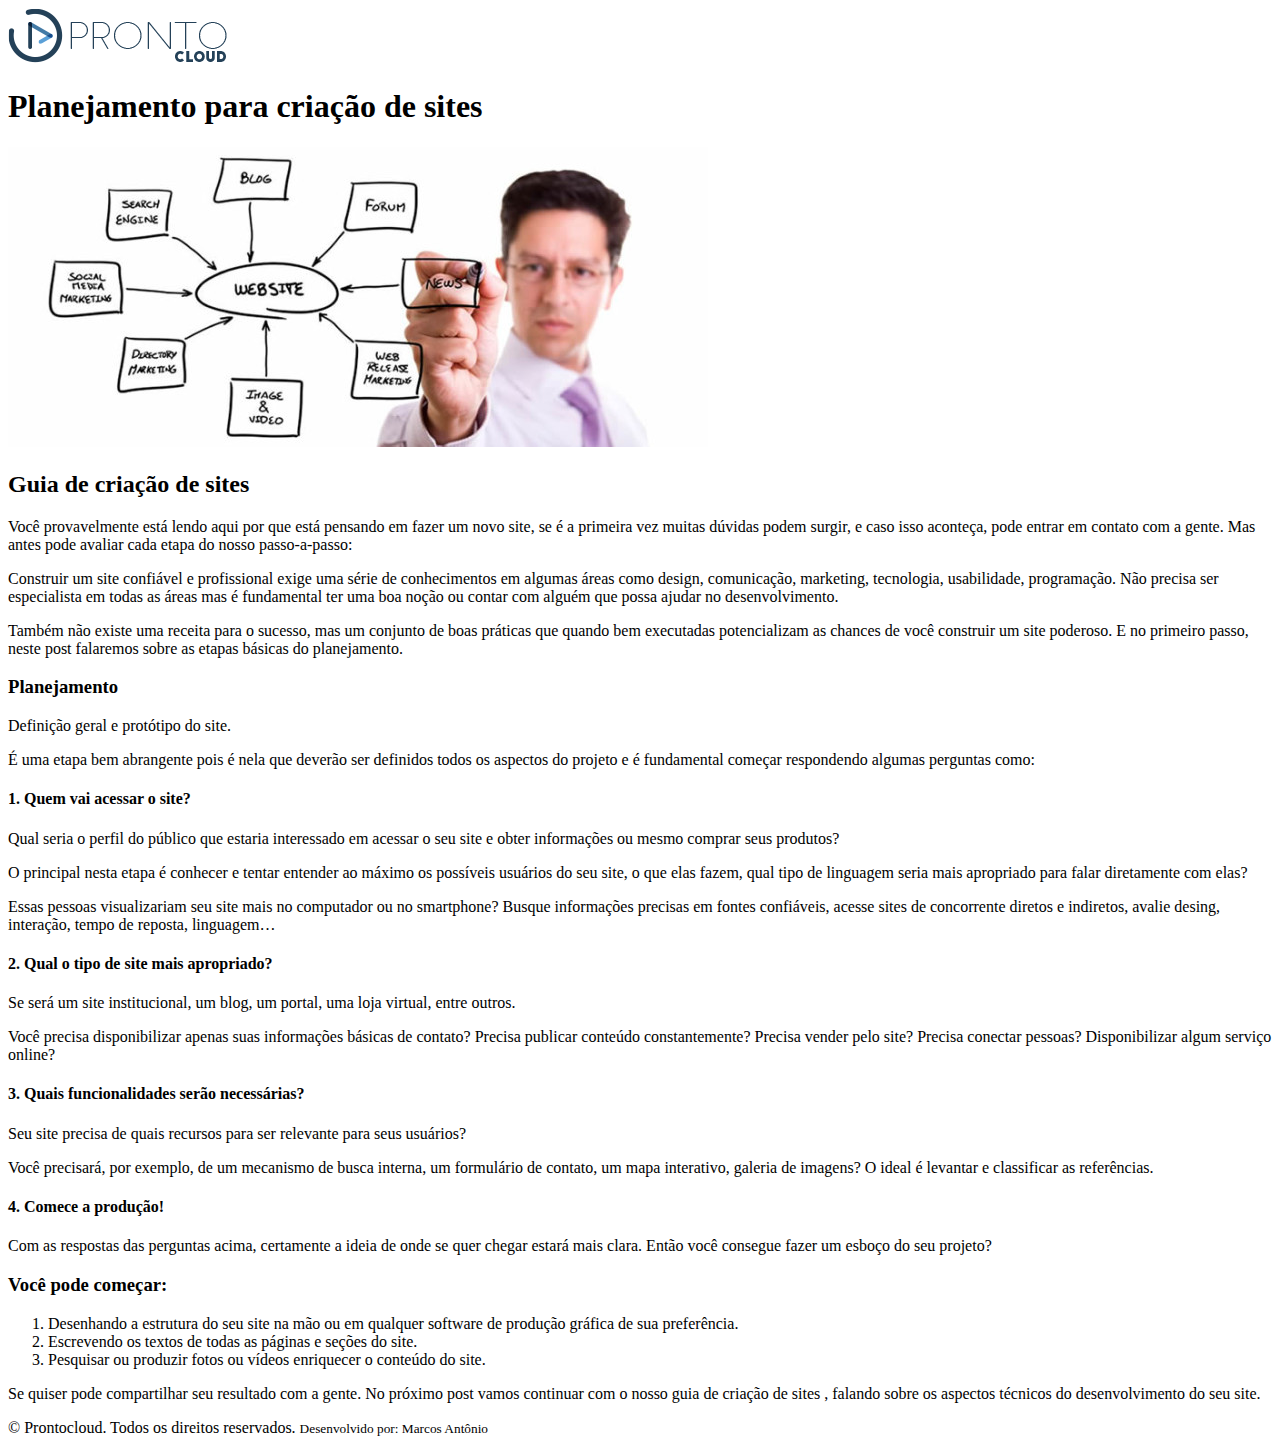
==== prontocloud/index.html @ 01bd0d8a "adicionando a pasta prontocloud" ====
<!DOCTYPE html>
<html lang="pt-BR">
<head>
    <meta charset="UTF-8">
    <meta http-equiv="X-UA-Compatible" content="IE=edge">
    <meta name="viewport" content="width=device-width, initial-scale=1.0">
    <title>Protocloud</title>
</head>
<body>
    <header>
        <img src="./images/prontocloud.png" alt="prontocloud">
    </header>
    <section>
        <nav>

        </nav>
        <article>
            <div class="container">
                <h1>Planejamento para criação de sites</h1>

                <img src="./images/web-design-planning-700x300.jpg" alt="Planejamento para criação de sites">

                <h2>Guia de criação de sites</h2>

                <p>Você provavelmente está lendo aqui por que está pensando em fazer um novo site, se é a primeira vez muitas dúvidas podem surgir, e caso isso aconteça, pode entrar em contato com a gente. Mas antes pode avaliar cada etapa do nosso passo-a-passo:</p>

                <p>Construir um site confiável e profissional exige uma série de conhecimentos em algumas áreas como design, comunicação, marketing, tecnologia, usabilidade, programação. Não precisa ser especialista em todas as áreas mas é fundamental ter uma boa noção ou contar com alguém que possa ajudar no desenvolvimento.</p>

                <p>Também não existe uma receita para o sucesso, mas um conjunto de boas práticas que quando bem executadas potencializam as chances de você construir um site poderoso. E no primeiro passo, neste post falaremos sobre as etapas básicas do planejamento.</p>

                <h3>Planejamento</h3>

                <p>Definição geral e protótipo do site.</p>
                <p>É uma etapa bem abrangente pois é nela que deverão ser definidos todos os aspectos do projeto e é fundamental começar respondendo algumas perguntas como:</p>

                <h4>1. Quem vai acessar o site? </h4>

                <p>Qual seria o perfil do público que estaria interessado em acessar o seu site e obter informações ou mesmo comprar seus produtos?</p>

                <p>O principal nesta etapa é conhecer e tentar entender ao máximo os possíveis usuários do seu site, o que elas fazem, qual tipo de linguagem seria mais apropriado para falar diretamente com elas?</p>

                <p>Essas pessoas visualizariam seu site mais no computador ou no smartphone? Busque informações precisas em fontes confiáveis, acesse sites de concorrente diretos e indiretos, avalie desing, interação, tempo de reposta, linguagem…</p>

                <h4>2. Qual o tipo de site mais apropriado?</h4>
                <p>Se será um site institucional, um blog, um portal, uma loja virtual, entre outros.</p>

                <p>Você precisa disponibilizar apenas suas informações básicas de contato? Precisa publicar conteúdo constantemente? Precisa vender pelo site? Precisa conectar pessoas? Disponibilizar algum serviço online?</p>

                <h4>3. Quais funcionalidades serão necessárias?</h4>
                <p>Seu site precisa de quais recursos para ser relevante para seus usuários?</p>

                <p>Você precisará, por exemplo, de um mecanismo de busca interna, um formulário de contato, um mapa interativo, galeria de imagens? O ideal é levantar e classificar as referências.</p>

                <h4>4. Comece a produção!</h4>
                <p>Com as respostas das perguntas acima, certamente a ideia de onde se quer chegar estará mais clara. Então você consegue fazer um esboço do seu projeto?</p>

                <h3>Você pode começar:</h3>

                <ol>
                    <li>Desenhando a estrutura do seu site na mão ou em qualquer software de produção gráfica de sua preferência.</li>
                    <li>Escrevendo os textos de todas as páginas e seções do site.</li>
                    <li>Pesquisar ou produzir fotos ou vídeos enriquecer o conteúdo do site.</li>
                </ol>

                <p>Se quiser pode compartilhar seu resultado com a gente. No próximo post vamos continuar com o nosso guia de criação de sites , falando sobre os aspectos técnicos do desenvolvimento do seu site.</p>
            </div>
        </article>
    </section>
    <footer>
       <p>&copy; Prontocloud. Todos os direitos reservados.
        <small>Desenvolvido por: Marcos Antônio</small>
       </p> 
    </footer>
</body>
</html>
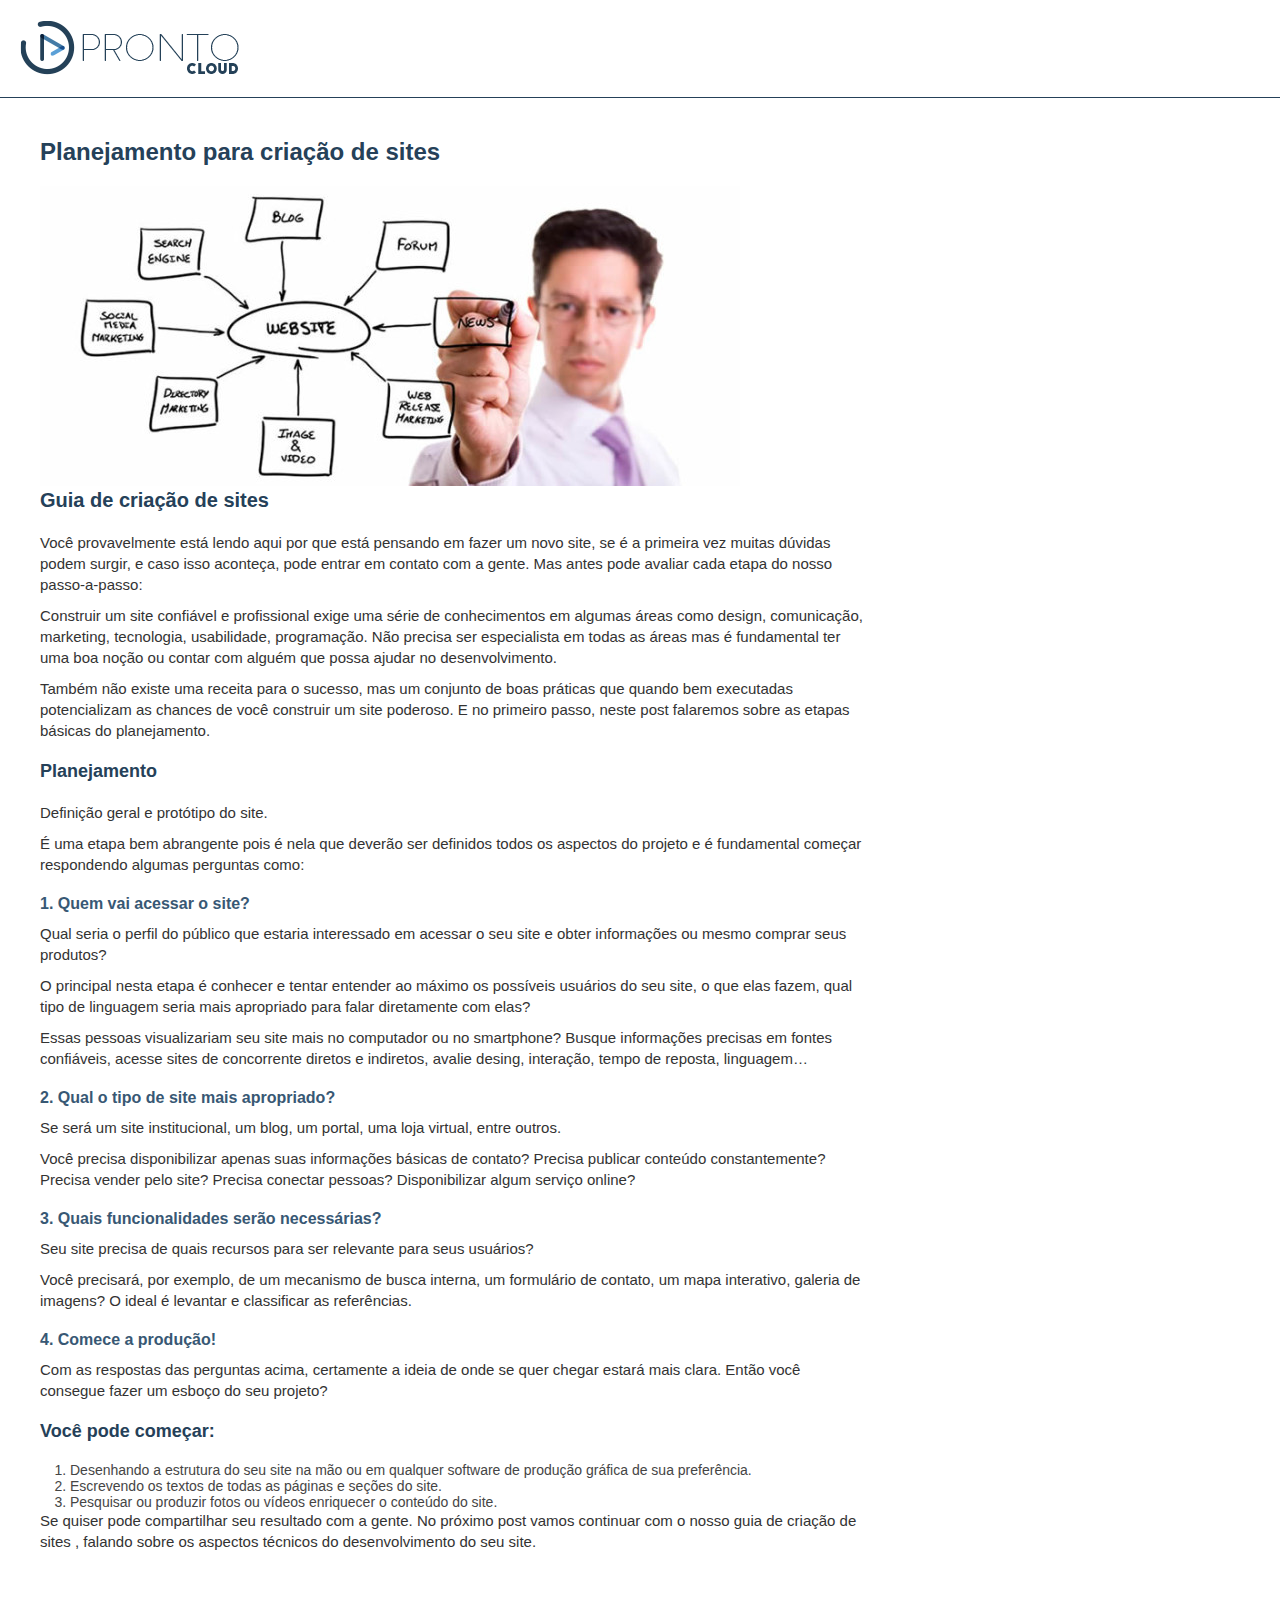
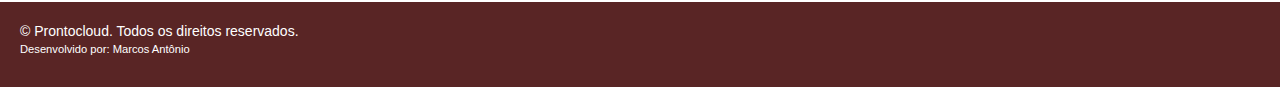
==== commit f7ce5040: "adicionando estilo e favicon" ====
--- a/prontocloud/index.html
+++ b/prontocloud/index.html
@@ -4,6 +4,14 @@
     <meta charset="UTF-8">
     <meta http-equiv="X-UA-Compatible" content="IE=edge">
     <meta name="viewport" content="width=device-width, initial-scale=1.0">
+
+    <!--links CSS-->
+    <link rel="stylesheet" href="css/styles.css">
+    <!--LINKS DE ICONES-PNG -->
+    <link rel="shortcut icon" href="images/favicon.cc" type="image/x-icon">
+    <link rel="apple-touch-icon" href="images/icon-touch-retina.png" type="image/x-icon">
+    <link rel="apple-touch-icon" href="images/icon-touch-retina-iphone.png" type="image/x-icon">
+    <link rel="apple-touch-icon" href="images/icon-touch-retina-ipad.png" type="image/x-icon">
     <title>Protocloud</title>
 </head>
 <body>
@@ -49,7 +57,7 @@
                 <h4>3. Quais funcionalidades serão necessárias?</h4>
                 <p>Seu site precisa de quais recursos para ser relevante para seus usuários?</p>
 
-                <p>Você precisará, por exemplo, de um mecanismo de busca interna, um formulário de contato, um mapa interativo, galeria de imagens? O ideal é levantar e classificar as referências.</p>
+                <p>Você precisará, por exemplo, de um mecanismo de busca interna, um formulário de contato, um mapa interativo, galeria de imagens? O ideal é levantar e classificar as referências.</p> 
 
                 <h4>4. Comece a produção!</h4>
                 <p>Com as respostas das perguntas acima, certamente a ideia de onde se quer chegar estará mais clara. Então você consegue fazer um esboço do seu projeto?</p>
--- a/prontocloud/css/styles.css
+++ b/prontocloud/css/styles.css
@@ -0,0 +1,177 @@
+*{
+    margin: 0;
+    padding: 0;
+    box-sizing: border-box; 
+    
+}
+html {
+    font-size: 62.5%;
+}
+
+body {
+    background-color: #f5f5f5; 
+    font-family: 'Open Sans', sans-serif;
+    width: 100%;
+    height: 100vh;
+}
+
+.main-container {
+    display: block;
+    width: 100vw;
+    margin: 0 auto;
+}
+
+.container {
+    display: block;
+    float: left;
+    padding: 20px;
+    max-width: 100%;
+    margin: 0 auto;
+    max-width: 1198px;
+}
+
+header {
+    background: #fff;
+    display: block;
+    float: left;
+    padding: 20px;
+    width: 100%;
+    border-bottom: 1px solid #254159;
+}
+
+h1 {
+    font-size: 2.4rem;
+    color: #254159;
+    margin-bottom: 20px;
+}
+
+h2 {
+    font-size: 2rem;
+    color: #254159;
+    margin-bottom: 20px;
+}
+
+h3 {
+    font-size: 1.8rem;
+    color: #254159;
+    margin-bottom: 20px;
+    padding-top: 10px;
+}
+
+h4 {
+    font-size: 1.6rem;
+    color: #385874;
+    margin-bottom: 10px;
+    padding-top: 10px;
+}
+
+p {
+    margin-bottom: 10px;
+    line-height: 1.4;
+    color: #333;
+}
+
+img {
+    max-width: 100%;
+    height: auto;
+}
+
+#tenho-interesse {
+    background-color: #b8c8d6;
+    width: 100%;
+}
+
+#tenho-interesse form,
+.cognito.c-med .c-forms-form,
+.cognito.c-med .c-forms-form div {
+    background-color: #b8c8d6 !important;
+}
+
+#tenho-interesse .cognito .c-forms-form .c-forms-form-title h2,
+#tenho-interesse .cognito label[for], .cognito input[type=radio], .cognito input[type=checkbox] {
+    color: #385874;
+}
+
+ol {
+    margin-left: 30px;
+}
+
+ol li {
+    font-size: 1.4rem;
+    color: #454545;
+}
+
+section {
+    background-color: #fff;
+    display: block;
+    float: left;
+    font-size: 1.5rem; /* equivalente a 15px */ 
+    padding: 20px;
+    width: 100%;
+}
+
+section nav {
+    display: block;
+    float: left;
+    width: 30%;
+}
+
+nav li {
+    background-color: #efefef;
+    margin: 1px 20px 1px 0;
+    padding: 10px;
+}
+
+nav li:hover {
+    background-color: #dfdfdf;
+}
+
+nav a {
+    text-decoration: none;
+    color: #254159;
+}
+
+nav a:hover {
+    color: #385874;
+}
+
+section article {
+    display: block;
+    float: left;
+    width: 70%;
+}
+
+footer {
+    background-color: #592525;  
+    display: block;
+    float: left;
+    padding: 20px;
+    width: 100%;
+}
+
+footer p {
+    color: #ffffff;
+    font-size: 1.4rem;
+}
+
+footer small {
+    font-size: 80%;
+    display: block;
+}
+
+.cognito {
+    height: 350px !important;
+    overflow: hidden !important;
+}
+
+@media (max-width: 425px) {
+    section nav,
+    section article {
+        width: 100%;
+    }  
+
+    .container {
+        padding-left: 1%;
+        padding-right: 1%;
+    }
+}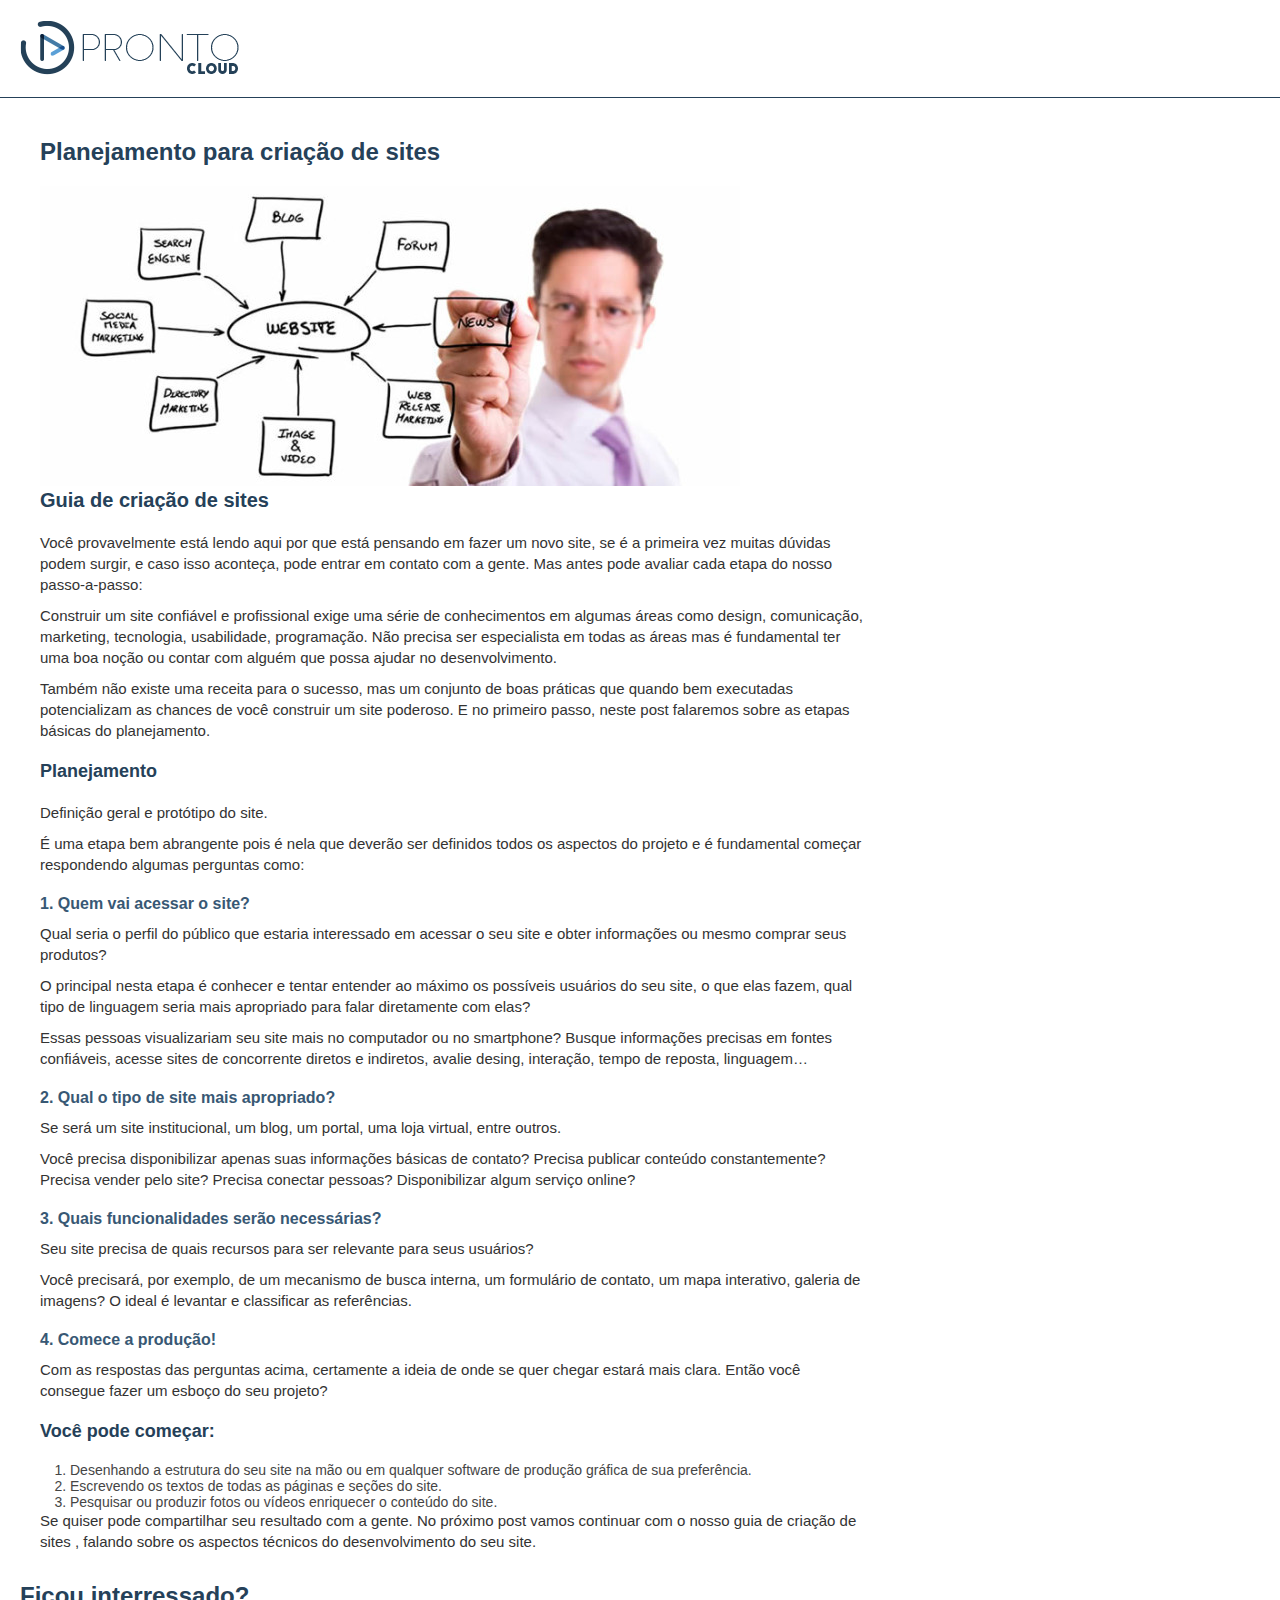
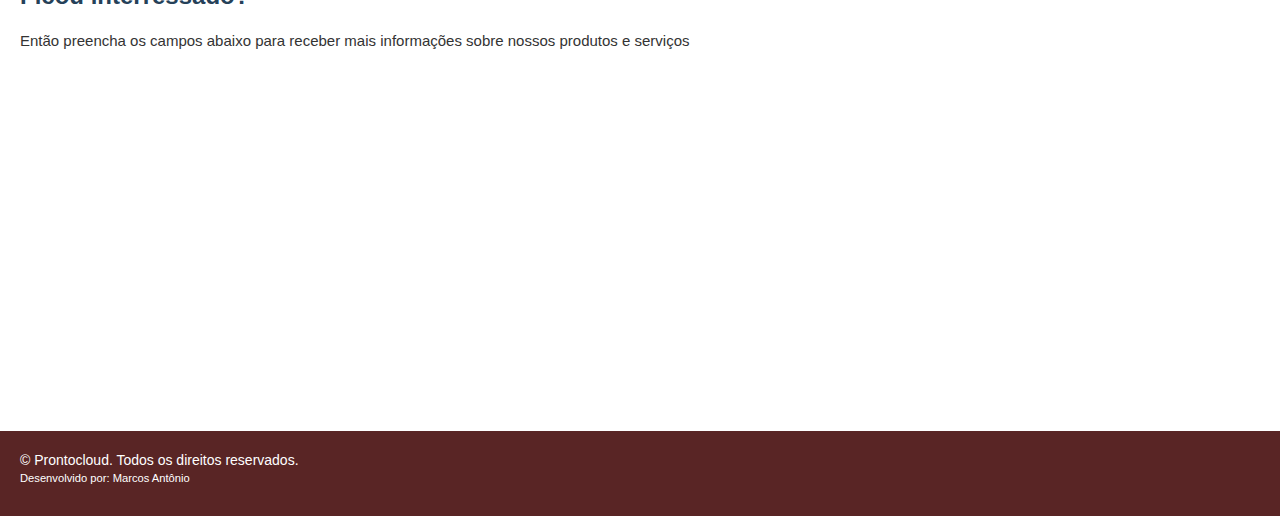
==== commit 898fad3a: "adicionando integração" ====
--- a/prontocloud/index.html
+++ b/prontocloud/index.html
@@ -73,6 +73,15 @@
                 <p>Se quiser pode compartilhar seu resultado com a gente. No próximo post vamos continuar com o nosso guia de criação de sites , falando sobre os aspectos técnicos do desenvolvimento do seu site.</p>
             </div>
         </article>
+        <article id="tenho interrese">
+            <h1>Ficou interressado?</h1>
+            <p>Então preencha os campos abaixo para receber mais informações sobre nossos produtos e serviços</p>
+
+            <div class="cognito">
+                <iframe src="https://www.cognitoforms.com/f/nOZvHaoO90KltNib-nmGiw/1" style="border:0;width:100%;" height="496"></iframe>
+                <script src="https://www.cognitoforms.com/f/iframe.js"></script>
+            </div>
+        </article>
     </section>
     <footer>
        <p>&copy; Prontocloud. Todos os direitos reservados.
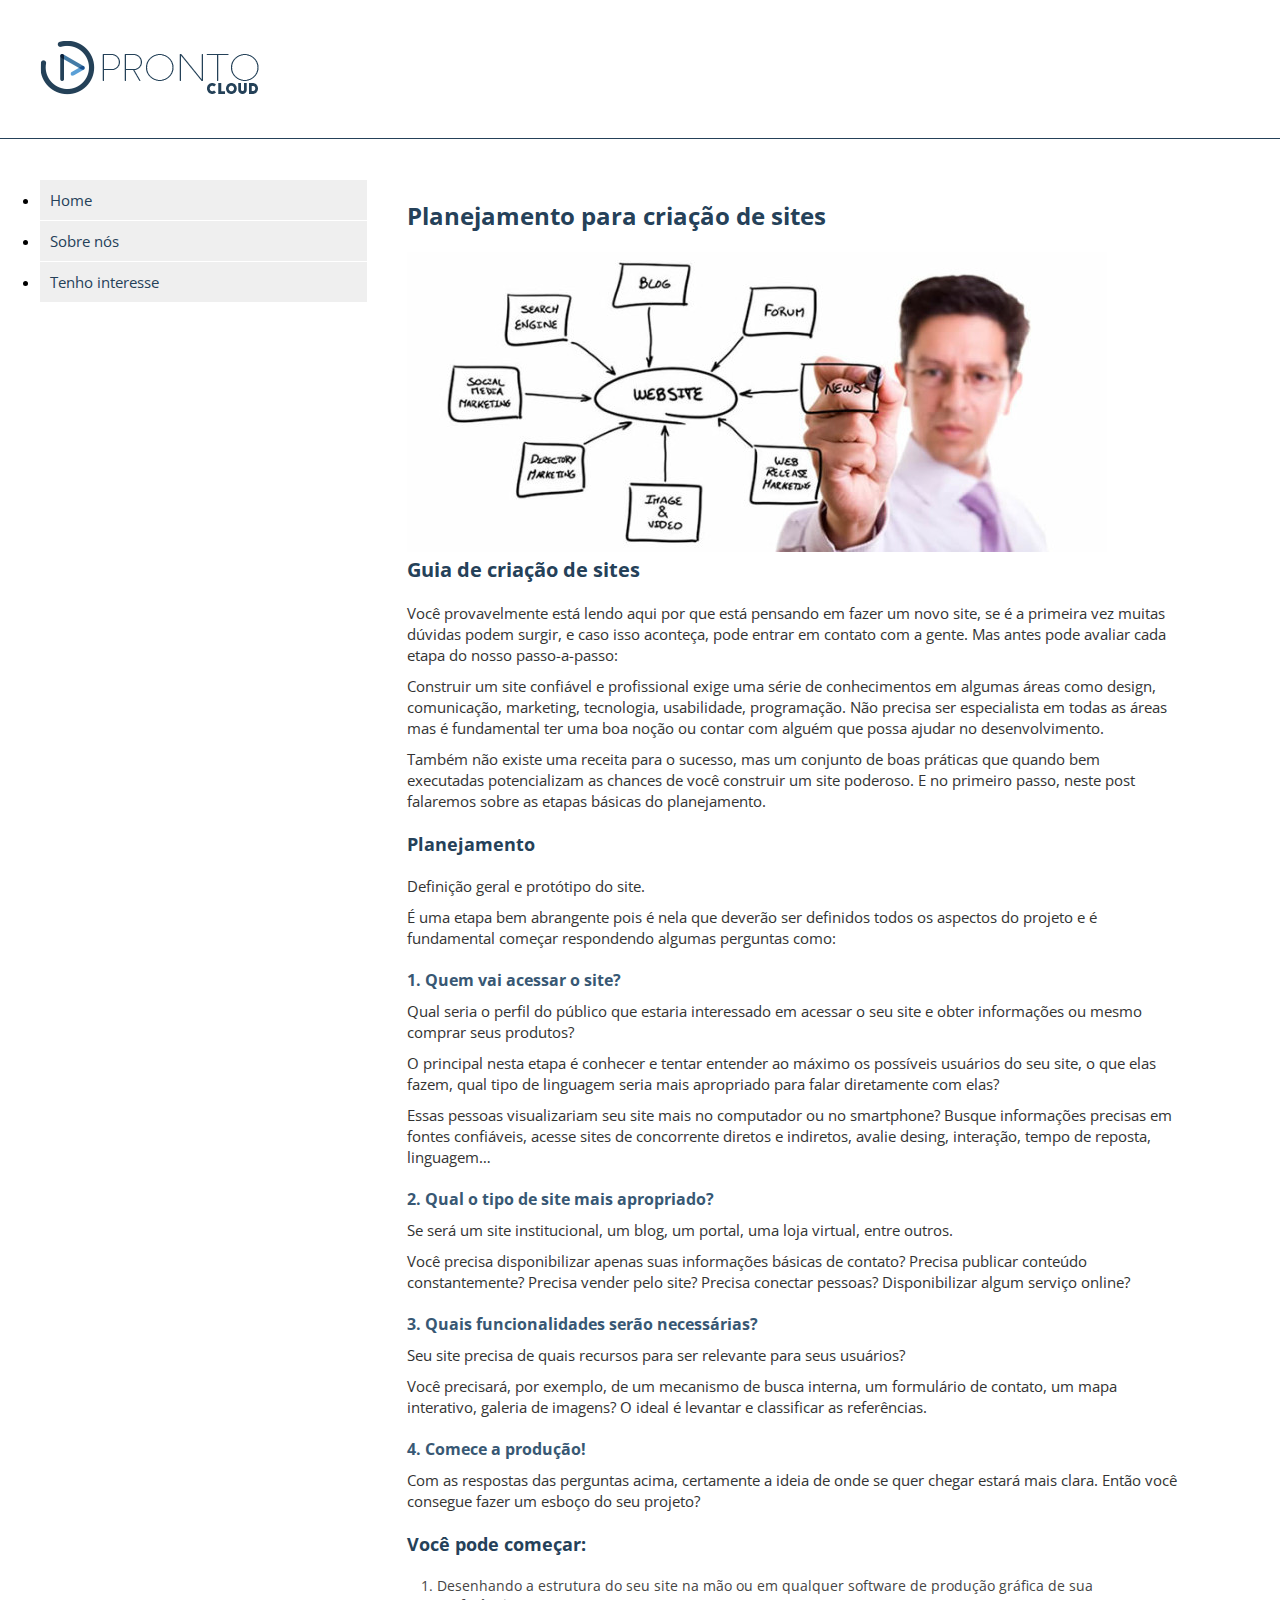
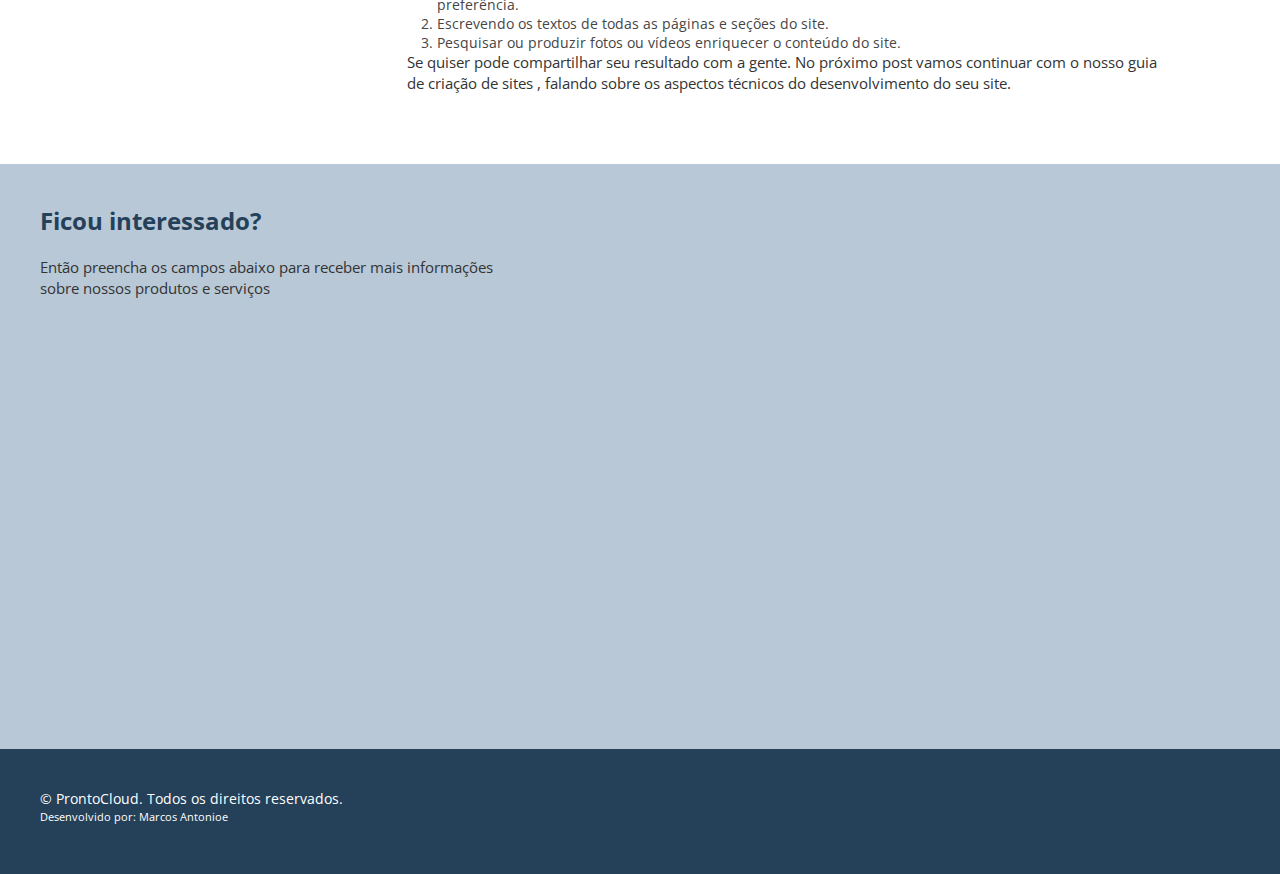
==== commit 90b6c53b: "adicionando novos arquivos" ====
--- a/prontocloud/index.html
+++ b/prontocloud/index.html
@@ -1,92 +1,117 @@
 <!DOCTYPE html>
-<html lang="pt-BR">
+<html lang="en">
 <head>
     <meta charset="UTF-8">
     <meta http-equiv="X-UA-Compatible" content="IE=edge">
     <meta name="viewport" content="width=device-width, initial-scale=1.0">
 
-    <!--links CSS-->
+    <!-- CSS -->
     <link rel="stylesheet" href="css/styles.css">
-    <!--LINKS DE ICONES-PNG -->
-    <link rel="shortcut icon" href="images/favicon.cc" type="image/x-icon">
-    <link rel="apple-touch-icon" href="images/icon-touch-retina.png" type="image/x-icon">
-    <link rel="apple-touch-icon" href="images/icon-touch-retina-iphone.png" type="image/x-icon">
-    <link rel="apple-touch-icon" href="images/icon-touch-retina-ipad.png" type="image/x-icon">
-    <title>Protocloud</title>
+
+    <!-- icones -->
+    <link rel="shortcut icon" href="./images/favicon.cc"> <!-- 17x17 pixels -->
+    <link rel="apple-touch-icon" href="./images/icon-touch-retina.png">
+    <link rel="apple-touch-icon" href="./images/icon-touch-retina-iphone.png">
+    <link rel="apple-touch-icon" href="./images/icon-touch-retina-ipad.png">
+
+    <!-- Google Fonts -->
+    <link rel="preconnect" href="https://fonts.googleapis.com">
+    <link rel="preconnect" href="https://fonts.gstatic.com" crossorigin>
+    <link href="https://fonts.googleapis.com/css2?family=Open+Sans:wght@300;400;700&display=swap" rel="stylesheet">
+
+    <title>ProntoCloud</title>
 </head>
 <body>
-    <header>
-        <img src="./images/prontocloud.png" alt="prontocloud">
-    </header>
-    <section>
-        <nav>
 
-        </nav>
-        <article>
+    <div class="main-container">
+        <header>
             <div class="container">
-                <h1>Planejamento para criação de sites</h1>
+                <img src="./images/prontocloud.png" alt="ProntoCloud">
+            </div>
+        </header>
+        <section>
+            <div class="container">
+                <nav>
+                    <ul>
+                        <li><a href="#">Home</a></li>
+                        <li><a href="#">Sobre nós</a></li>
+                        <li><a href="#tenho-interesse">Tenho interesse</a></li>
+                    </ul>
+                </nav>
+                <article>
+                    <div class="container">
+                        <h1>Planejamento para criação de sites</h1>
 
-                <img src="./images/web-design-planning-700x300.jpg" alt="Planejamento para criação de sites">
+                        <img src="./images/web-design-planning-700x300.jpg" alt="Planejamento para criação de sites">
 
-                <h2>Guia de criação de sites</h2>
+                        <h2>Guia de criação de sites</h2>
 
-                <p>Você provavelmente está lendo aqui por que está pensando em fazer um novo site, se é a primeira vez muitas dúvidas podem surgir, e caso isso aconteça, pode entrar em contato com a gente. Mas antes pode avaliar cada etapa do nosso passo-a-passo:</p>
+                        <p>Você provavelmente está lendo aqui por que está pensando em fazer um novo site, se é a primeira vez muitas dúvidas podem surgir, e caso isso aconteça, pode entrar em contato com a gente. Mas antes pode avaliar cada etapa do nosso passo-a-passo:</p>
 
-                <p>Construir um site confiável e profissional exige uma série de conhecimentos em algumas áreas como design, comunicação, marketing, tecnologia, usabilidade, programação. Não precisa ser especialista em todas as áreas mas é fundamental ter uma boa noção ou contar com alguém que possa ajudar no desenvolvimento.</p>
+                        <p>Construir um site confiável e profissional exige uma série de conhecimentos em algumas áreas como design, comunicação, marketing, tecnologia, usabilidade, programação. Não precisa ser especialista em todas as áreas mas é fundamental ter uma boa noção ou contar com alguém que possa ajudar no desenvolvimento.</p>
 
-                <p>Também não existe uma receita para o sucesso, mas um conjunto de boas práticas que quando bem executadas potencializam as chances de você construir um site poderoso. E no primeiro passo, neste post falaremos sobre as etapas básicas do planejamento.</p>
+                        <p>Também não existe uma receita para o sucesso, mas um conjunto de boas práticas que quando bem executadas potencializam as chances de você construir um site poderoso. E no primeiro passo, neste post falaremos sobre as etapas básicas do planejamento.</p>
 
-                <h3>Planejamento</h3>
+                        <h3>Planejamento</h3>
 
-                <p>Definição geral e protótipo do site.</p>
-                <p>É uma etapa bem abrangente pois é nela que deverão ser definidos todos os aspectos do projeto e é fundamental começar respondendo algumas perguntas como:</p>
+                        <p>Definição geral e protótipo do site.</p>
+                        <p>É uma etapa bem abrangente pois é nela que deverão ser definidos todos os aspectos do projeto e é fundamental começar respondendo algumas perguntas como:</p>
 
-                <h4>1. Quem vai acessar o site? </h4>
+                        <h4>1. Quem vai acessar o site? </h4>
 
-                <p>Qual seria o perfil do público que estaria interessado em acessar o seu site e obter informações ou mesmo comprar seus produtos?</p>
+                        <p>Qual seria o perfil do público que estaria interessado em acessar o seu site e obter informações ou mesmo comprar seus produtos?</p>
 
-                <p>O principal nesta etapa é conhecer e tentar entender ao máximo os possíveis usuários do seu site, o que elas fazem, qual tipo de linguagem seria mais apropriado para falar diretamente com elas?</p>
+                        <p>O principal nesta etapa é conhecer e tentar entender ao máximo os possíveis usuários do seu site, o que elas fazem, qual tipo de linguagem seria mais apropriado para falar diretamente com elas?</p>
 
-                <p>Essas pessoas visualizariam seu site mais no computador ou no smartphone? Busque informações precisas em fontes confiáveis, acesse sites de concorrente diretos e indiretos, avalie desing, interação, tempo de reposta, linguagem…</p>
+                        <p>Essas pessoas visualizariam seu site mais no computador ou no smartphone? Busque informações precisas em fontes confiáveis, acesse sites de concorrente diretos e indiretos, avalie desing, interação, tempo de reposta, linguagem…</p>
 
-                <h4>2. Qual o tipo de site mais apropriado?</h4>
-                <p>Se será um site institucional, um blog, um portal, uma loja virtual, entre outros.</p>
+                        <h4>2. Qual o tipo de site mais apropriado?</h4>
+                        <p>Se será um site institucional, um blog, um portal, uma loja virtual, entre outros.</p>
 
-                <p>Você precisa disponibilizar apenas suas informações básicas de contato? Precisa publicar conteúdo constantemente? Precisa vender pelo site? Precisa conectar pessoas? Disponibilizar algum serviço online?</p>
+                        <p>Você precisa disponibilizar apenas suas informações básicas de contato? Precisa publicar conteúdo constantemente? Precisa vender pelo site? Precisa conectar pessoas? Disponibilizar algum serviço online?</p>
 
-                <h4>3. Quais funcionalidades serão necessárias?</h4>
-                <p>Seu site precisa de quais recursos para ser relevante para seus usuários?</p>
+                        <h4>3. Quais funcionalidades serão necessárias?</h4>
+                        <p>Seu site precisa de quais recursos para ser relevante para seus usuários?</p>
 
-                <p>Você precisará, por exemplo, de um mecanismo de busca interna, um formulário de contato, um mapa interativo, galeria de imagens? O ideal é levantar e classificar as referências.</p> 
+                        <p>Você precisará, por exemplo, de um mecanismo de busca interna, um formulário de contato, um mapa interativo, galeria de imagens? O ideal é levantar e classificar as referências.</p>
 
-                <h4>4. Comece a produção!</h4>
-                <p>Com as respostas das perguntas acima, certamente a ideia de onde se quer chegar estará mais clara. Então você consegue fazer um esboço do seu projeto?</p>
+                        <h4>4. Comece a produção!</h4>
+                        <p>Com as respostas das perguntas acima, certamente a ideia de onde se quer chegar estará mais clara. Então você consegue fazer um esboço do seu projeto?</p>
 
-                <h3>Você pode começar:</h3>
+                        <h3>Você pode começar:</h3>
 
-                <ol>
-                    <li>Desenhando a estrutura do seu site na mão ou em qualquer software de produção gráfica de sua preferência.</li>
-                    <li>Escrevendo os textos de todas as páginas e seções do site.</li>
-                    <li>Pesquisar ou produzir fotos ou vídeos enriquecer o conteúdo do site.</li>
-                </ol>
+                        <ol>
+                            <li>Desenhando a estrutura do seu site na mão ou em qualquer software de produção gráfica de sua preferência.</li>
+                            <li>Escrevendo os textos de todas as páginas e seções do site.</li>
+                            <li>Pesquisar ou produzir fotos ou vídeos enriquecer o conteúdo do site.</li>
+                        </ol>
 
-                <p>Se quiser pode compartilhar seu resultado com a gente. No próximo post vamos continuar com o nosso guia de criação de sites , falando sobre os aspectos técnicos do desenvolvimento do seu site.</p>
+                        <p>Se quiser pode compartilhar seu resultado com a gente. No próximo post vamos continuar com o nosso guia de criação de sites , falando sobre os aspectos técnicos do desenvolvimento do seu site.</p>
+                    </div>
+                </article>
+               
             </div>
-        </article>
-        <article id="tenho interrese">
-            <h1>Ficou interressado?</h1>
-            <p>Então preencha os campos abaixo para receber mais informações sobre nossos produtos e serviços</p>
+        </section>  
+        <section id="tenho-interesse">
+            <div class="container">
+                <article>
+                    <h1>Ficou interessado?</h1>
+                    <p>Então preencha os campos abaixo para receber mais informações sobre nossos produtos e serviços</p>
 
-            <div class="cognito">
-                <iframe src="https://www.cognitoforms.com/f/nOZvHaoO90KltNib-nmGiw/1" style="border:0;width:100%;" height="496"></iframe>
-                <script src="https://www.cognitoforms.com/f/iframe.js"></script>
+                    <div class="cognito">
+                        <iframe src="https://www.cognitoforms.com/f/nOZvHaoO90KltNib-nmGiw/1" style="border:0;width:100%;" height="496"></iframe>
+                        <script src="https://www.cognitoforms.com/f/iframe.js"></script>
+                    </div>
+
+                </article>
             </div>
-        </article>
-    </section>
-    <footer>
-       <p>&copy; Prontocloud. Todos os direitos reservados.
-        <small>Desenvolvido por: Marcos Antônio</small>
-       </p> 
-    </footer>
+        </section>
+        <footer>
+            <div class="container">
+                <p>&copy; ProntoCloud. Todos os direitos reservados.
+            <small>Desenvolvido por: Marcos Antonioe</small></p>
+            </div>
+        </footer>
+    </div>
 </body>
 </html>--- a/prontocloud/css/styles.css
+++ b/prontocloud/css/styles.css
@@ -1,8 +1,7 @@
 *{
     margin: 0;
     padding: 0;
-    box-sizing: border-box; 
-    
+    box-sizing: border-box;
 }
 html {
     font-size: 62.5%;
@@ -142,7 +141,7 @@
 }
 
 footer {
-    background-color: #592525;  
+    background-color: #254159;  
     display: block;
     float: left;
     padding: 20px;
@@ -160,7 +159,7 @@
 }
 
 .cognito {
-    height: 350px !important;
+    height: 400px !important;
     overflow: hidden !important;
 }
 
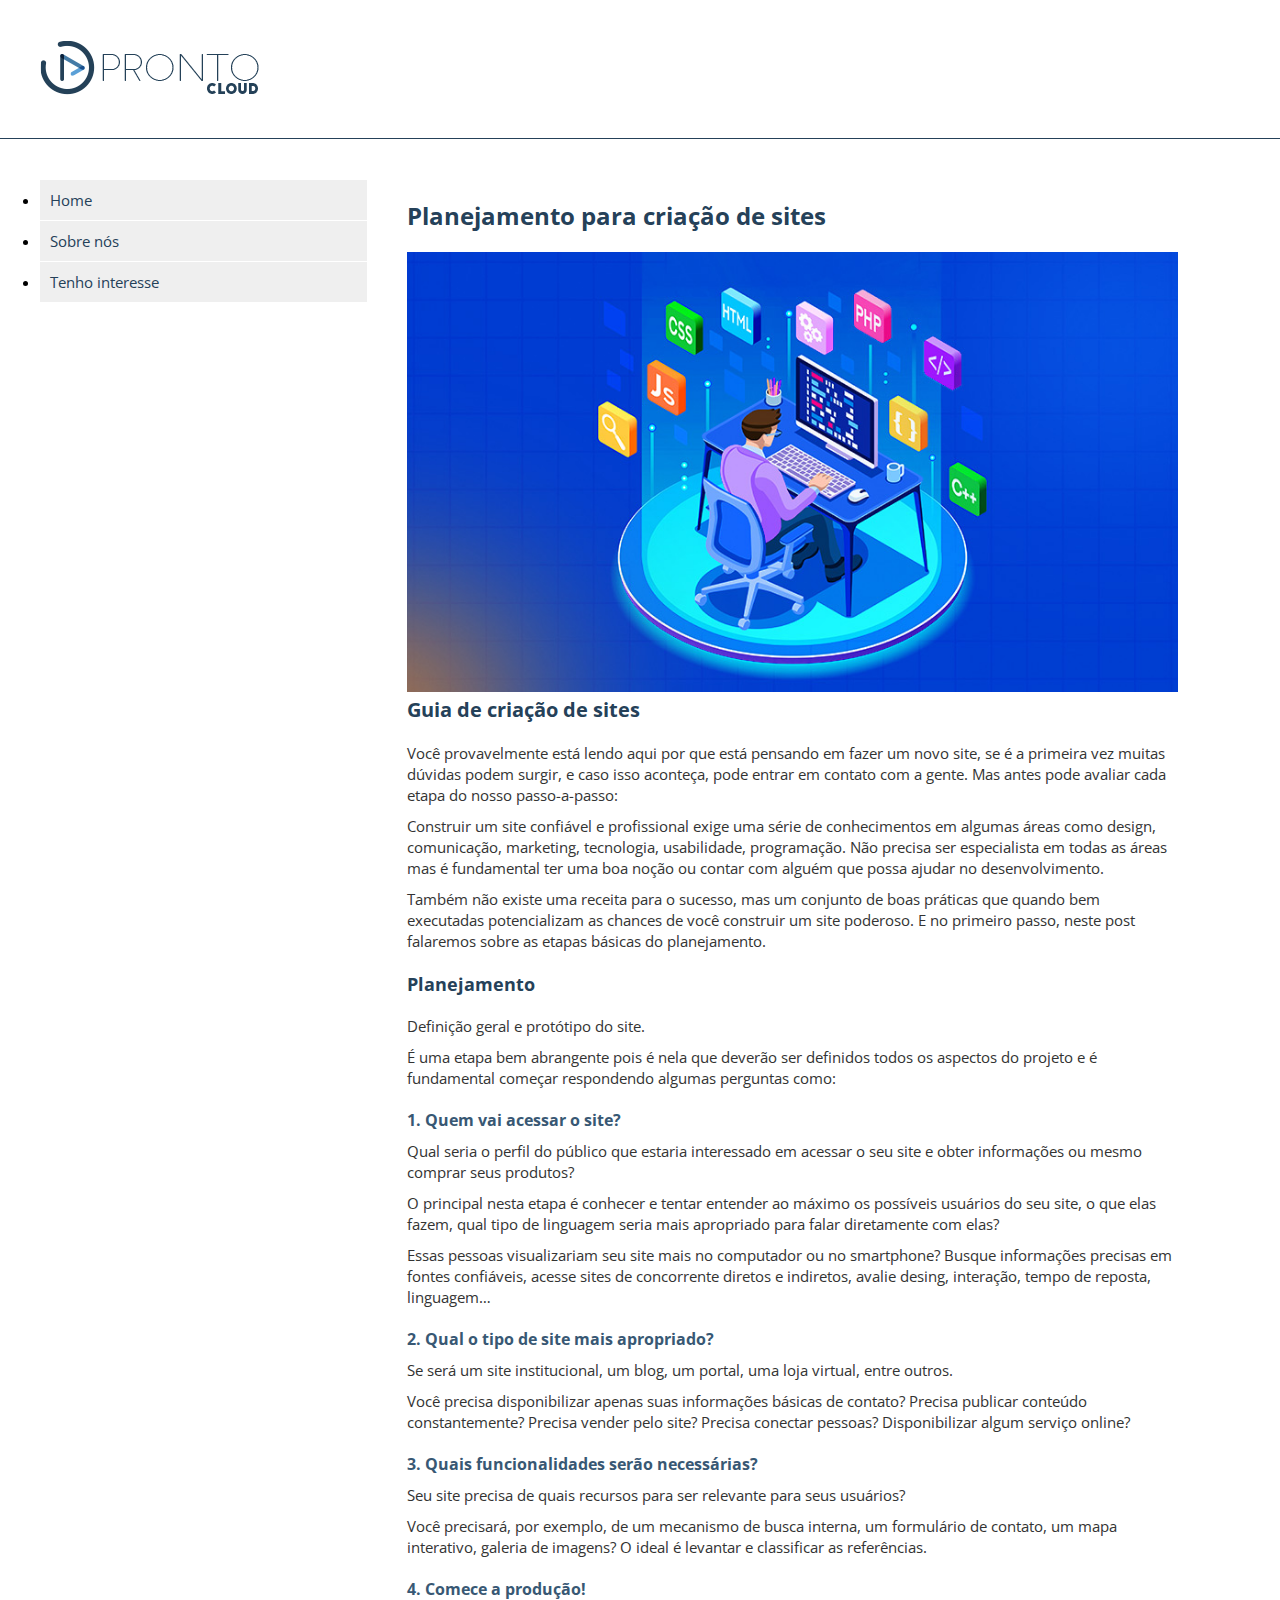
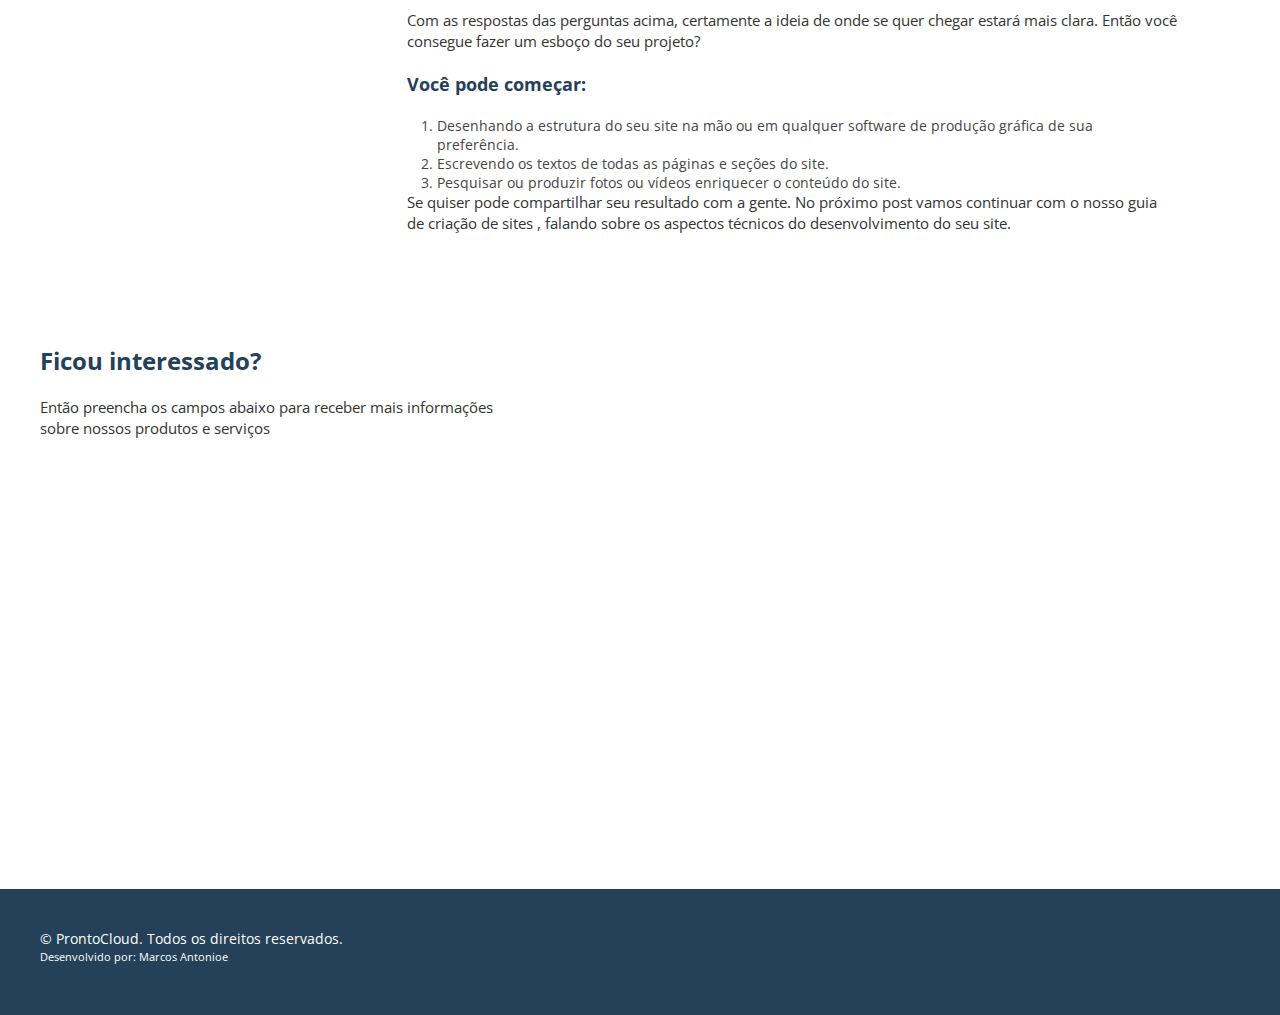
==== commit bf5f496a: "subindo alteração das pagina" ====
--- a/prontocloud/index.html
+++ b/prontocloud/index.html
@@ -42,7 +42,7 @@
                     <div class="container">
                         <h1>Planejamento para criação de sites</h1>
 
-                        <img src="./images/web-design-planning-700x300.jpg" alt="Planejamento para criação de sites">
+                        <img src="./images/interna-blog-coding-05.jpg" alt="Planejamento para criação de sites">
 
                         <h2>Guia de criação de sites</h2>
 
@@ -98,7 +98,7 @@
                     <h1>Ficou interessado?</h1>
                     <p>Então preencha os campos abaixo para receber mais informações sobre nossos produtos e serviços</p>
 
-                    <div class="cognito">
+                    <div class="cognito" .cog-form__content>
                         <iframe src="https://www.cognitoforms.com/f/nOZvHaoO90KltNib-nmGiw/1" style="border:0;width:100%;" height="496"></iframe>
                         <script src="https://www.cognitoforms.com/f/iframe.js"></script>
                     </div>
--- a/prontocloud/css/styles.css
+++ b/prontocloud/css/styles.css
@@ -8,7 +8,7 @@
 }
 
 body {
-    background-color: #f5f5f5; 
+    background-color: #cf1d1d; 
     font-family: 'Open Sans', sans-serif;
     width: 100%;
     height: 100vh;
@@ -16,8 +16,9 @@
 
 .main-container {
     display: block;
-    width: 100vw;
+    width: 100%;
     margin: 0 auto;
+    
 }
 
 .container {
@@ -28,6 +29,7 @@
     margin: 0 auto;
     max-width: 1198px;
 }
+
 
 header {
     background: #fff;
@@ -76,15 +78,19 @@
 }
 
 #tenho-interesse {
-    background-color: #b8c8d6;
+    background-color: #ffffff;
     width: 100%;
 }
+
+
 
 #tenho-interesse form,
 .cognito.c-med .c-forms-form,
 .cognito.c-med .c-forms-form div {
     background-color: #b8c8d6 !important;
 }
+
+
 
 #tenho-interesse .cognito .c-forms-form .c-forms-form-title h2,
 #tenho-interesse .cognito label[for], .cognito input[type=radio], .cognito input[type=checkbox] {
@@ -125,9 +131,10 @@
     background-color: #dfdfdf;
 }
 
-nav a {
+nav li a {
     text-decoration: none;
     color: #254159;
+    
 }
 
 nav a:hover {
@@ -167,6 +174,7 @@
     section nav,
     section article {
         width: 100%;
+        
     }  
 
     .container {
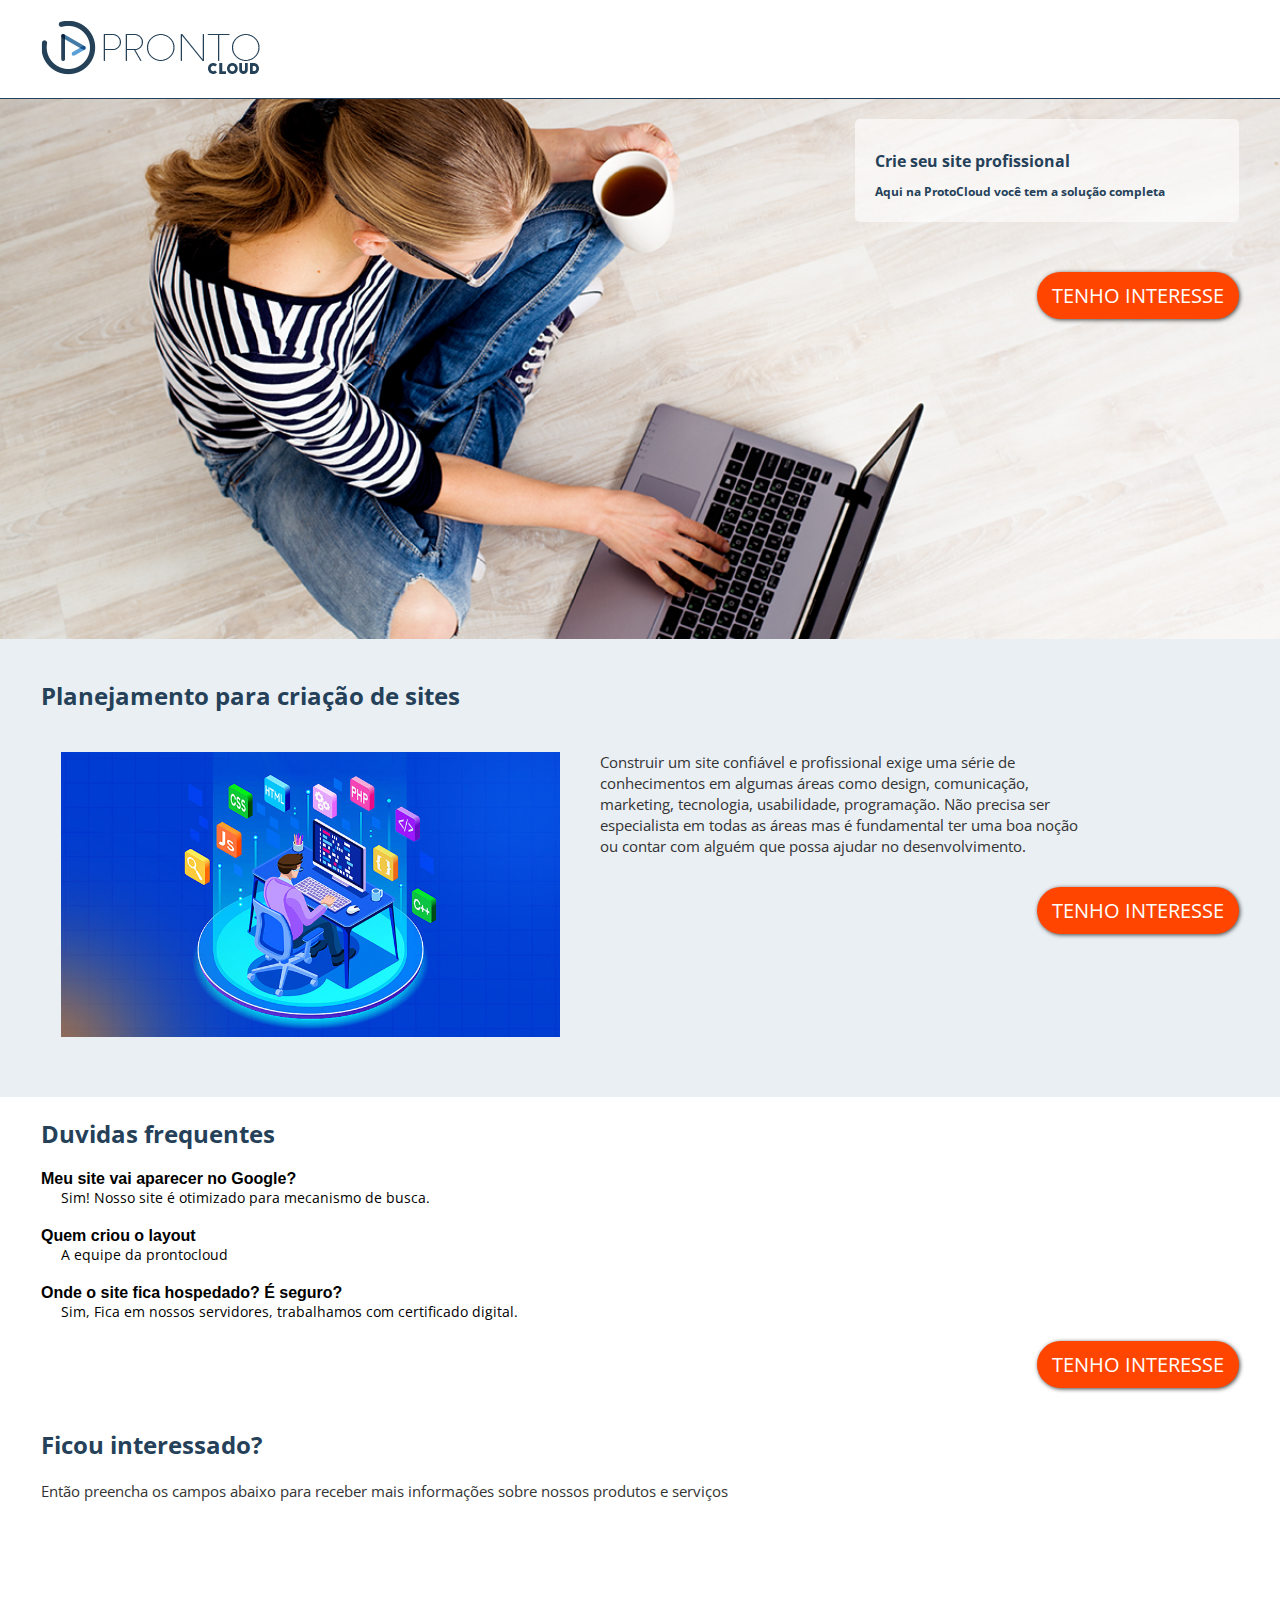
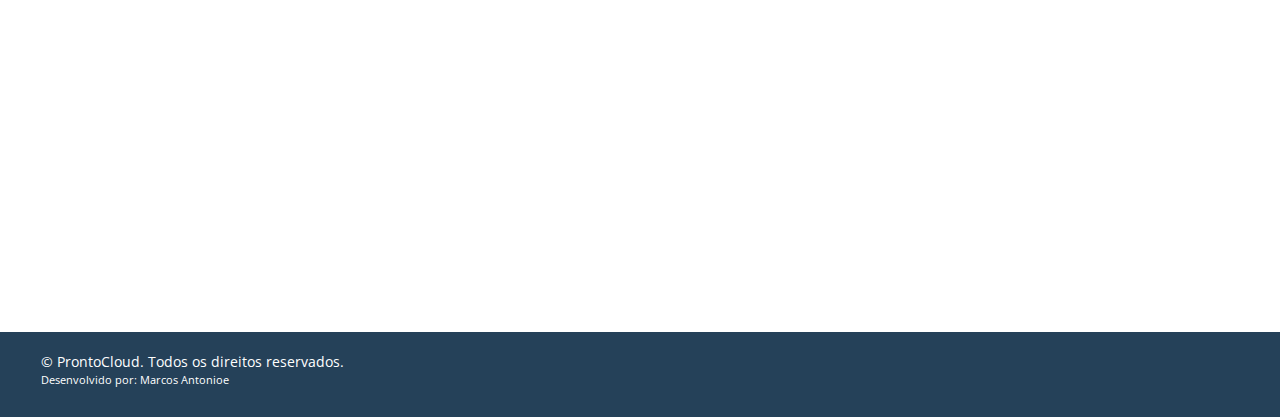
==== commit a622bba0: "subindo arquivos da aula" ====
--- a/prontocloud/index.html
+++ b/prontocloud/index.html
@@ -29,69 +29,39 @@
                 <img src="./images/prontocloud.png" alt="ProntoCloud">
             </div>
         </header>
+        <section id="banner">
+            <div class="container" >
+                <div class="legenda-container">
+                <div class="legenda">
+                    <h4>Crie seu site profissional</h4>
+                    <h5>Aqui na ProtoCloud você tem a solução completa</h5>
+                </div>
+                <a class="button-cta" href="#tenho-interesse">Tenho interesse</a>
+            </div>
+            </div>
+        </section>
+        <section id="saiba-mais">
+            <div class="container">
+                <h1>Planejamento para criação de sites</h1>
+                <img src="./images/interna-blog-coding-05.jpg" alt="Planejamento para criação de sites">                                             
+                        <p>Construir um site confiável e profissional exige uma série de conhecimentos em algumas áreas como design, comunicação, marketing, tecnologia, usabilidade, programação. Não precisa ser especialista em todas as áreas mas é fundamental ter uma boa noção ou contar com alguém que possa ajudar no desenvolvimento.</p>  
+                        <a class="button-cta" href="#tenho-interesse">Tenho interesse</a>    
+            </div>
+        </section> 
         <section>
             <div class="container">
-                <nav>
-                    <ul>
-                        <li><a href="#">Home</a></li>
-                        <li><a href="#">Sobre nós</a></li>
-                        <li><a href="#tenho-interesse">Tenho interesse</a></li>
-                    </ul>
-                </nav>
-                <article>
-                    <div class="container">
-                        <h1>Planejamento para criação de sites</h1>
-
-                        <img src="./images/interna-blog-coding-05.jpg" alt="Planejamento para criação de sites">
-
-                        <h2>Guia de criação de sites</h2>
-
-                        <p>Você provavelmente está lendo aqui por que está pensando em fazer um novo site, se é a primeira vez muitas dúvidas podem surgir, e caso isso aconteça, pode entrar em contato com a gente. Mas antes pode avaliar cada etapa do nosso passo-a-passo:</p>
-
-                        <p>Construir um site confiável e profissional exige uma série de conhecimentos em algumas áreas como design, comunicação, marketing, tecnologia, usabilidade, programação. Não precisa ser especialista em todas as áreas mas é fundamental ter uma boa noção ou contar com alguém que possa ajudar no desenvolvimento.</p>
-
-                        <p>Também não existe uma receita para o sucesso, mas um conjunto de boas práticas que quando bem executadas potencializam as chances de você construir um site poderoso. E no primeiro passo, neste post falaremos sobre as etapas básicas do planejamento.</p>
-
-                        <h3>Planejamento</h3>
-
-                        <p>Definição geral e protótipo do site.</p>
-                        <p>É uma etapa bem abrangente pois é nela que deverão ser definidos todos os aspectos do projeto e é fundamental começar respondendo algumas perguntas como:</p>
-
-                        <h4>1. Quem vai acessar o site? </h4>
-
-                        <p>Qual seria o perfil do público que estaria interessado em acessar o seu site e obter informações ou mesmo comprar seus produtos?</p>
-
-                        <p>O principal nesta etapa é conhecer e tentar entender ao máximo os possíveis usuários do seu site, o que elas fazem, qual tipo de linguagem seria mais apropriado para falar diretamente com elas?</p>
-
-                        <p>Essas pessoas visualizariam seu site mais no computador ou no smartphone? Busque informações precisas em fontes confiáveis, acesse sites de concorrente diretos e indiretos, avalie desing, interação, tempo de reposta, linguagem…</p>
-
-                        <h4>2. Qual o tipo de site mais apropriado?</h4>
-                        <p>Se será um site institucional, um blog, um portal, uma loja virtual, entre outros.</p>
-
-                        <p>Você precisa disponibilizar apenas suas informações básicas de contato? Precisa publicar conteúdo constantemente? Precisa vender pelo site? Precisa conectar pessoas? Disponibilizar algum serviço online?</p>
-
-                        <h4>3. Quais funcionalidades serão necessárias?</h4>
-                        <p>Seu site precisa de quais recursos para ser relevante para seus usuários?</p>
-
-                        <p>Você precisará, por exemplo, de um mecanismo de busca interna, um formulário de contato, um mapa interativo, galeria de imagens? O ideal é levantar e classificar as referências.</p>
-
-                        <h4>4. Comece a produção!</h4>
-                        <p>Com as respostas das perguntas acima, certamente a ideia de onde se quer chegar estará mais clara. Então você consegue fazer um esboço do seu projeto?</p>
-
-                        <h3>Você pode começar:</h3>
-
-                        <ol>
-                            <li>Desenhando a estrutura do seu site na mão ou em qualquer software de produção gráfica de sua preferência.</li>
-                            <li>Escrevendo os textos de todas as páginas e seções do site.</li>
-                            <li>Pesquisar ou produzir fotos ou vídeos enriquecer o conteúdo do site.</li>
-                        </ol>
-
-                        <p>Se quiser pode compartilhar seu resultado com a gente. No próximo post vamos continuar com o nosso guia de criação de sites , falando sobre os aspectos técnicos do desenvolvimento do seu site.</p>
-                    </div>
-                </article>
-               
+                <h1>Duvidas frequentes</h1>
+                <dl>
+                    <dt>Meu site vai aparecer no Google?</dt>
+                    <dd>Sim! Nosso site é otimizado para mecanismo de busca.</dd>
+                    <dt>Quem  criou o layout</dt>
+                    <dd>A equipe da prontocloud</dd>
+                    <dt>Onde o site fica hospedado? É seguro?</dt>
+                    <dd>Sim, Fica em nossos servidores, trabalhamos com certificado digital.</dd>
+                </dl>
+                <a class="button-cta" href="#tenho-interesse">Tenho interesse</a>
             </div>
-        </section>  
+        </section> 
         <section id="tenho-interesse">
             <div class="container">
                 <article>
--- a/prontocloud/css/styles.css
+++ b/prontocloud/css/styles.css
@@ -8,10 +8,8 @@
 }
 
 body {
-    background-color: #cf1d1d; 
+    background-color: #ffffff; 
     font-family: 'Open Sans', sans-serif;
-    width: 100%;
-    height: 100vh;
 }
 
 .main-container {
@@ -23,9 +21,7 @@
 
 .container {
     display: block;
-    float: left;
-    padding: 20px;
-    max-width: 100%;
+    width: 100%;
     margin: 0 auto;
     max-width: 1198px;
 }
@@ -99,11 +95,13 @@
 
 ol {
     margin-left: 30px;
+   
 }
 
 ol li {
     font-size: 1.4rem;
     color: #454545;
+    
 }
 
 section {
@@ -111,7 +109,7 @@
     display: block;
     float: left;
     font-size: 1.5rem; /* equivalente a 15px */ 
-    padding: 20px;
+    padding: 20px 0;
     width: 100%;
 }
 
@@ -125,6 +123,7 @@
     background-color: #efefef;
     margin: 1px 20px 1px 0;
     padding: 10px;
+    list-style: none;
 }
 
 nav li:hover {
@@ -181,4 +180,70 @@
         padding-left: 1%;
         padding-right: 1%;
     }
+}
+
+
+#banner{
+    background-image:url(../images/banner.png) ;
+    background-repeat: no-repeat;
+    background-position: center;
+    width: 100%;
+    height: 60vh;
+    background-size: cover;
+}
+.legenda-container{
+    width: 30vw;
+    float: right;
+    margin-top: 10vh 10vh 0 0;
+}
+.legenda{
+    background-color: rgba(255, 255, 255, .6);
+    padding: 20px;
+    border-radius: 5px;  
+    margin-bottom: 5rem;  
+}
+.legenda h5, .legenda h4{
+    color: #254159;
+    line-height: 150%
+    
+}
+.button-cta{
+    border-radius: 25px;
+    display: inline;
+    background-color: orangered;
+    color: #fff;
+    font-size: 2rem;
+    box-shadow: 1px 1px 4px #454545;
+    padding:10px 15px ;
+    width: auto;
+    text-decoration: none;
+    font-weight: 1.8rem;
+    float: right;
+    text-transform: uppercase;
+    
+}
+
+#saiba-mais{
+    background-color:#eaeff3 ;
+    padding: 40px 0;
+}
+#saiba-mais p,
+#saiba-mais img{
+    width: 45%;
+    display: block;
+    float: left;
+    padding: 20px;
+}
+dl{
+    margin: 20px 0;
+}
+dt{
+    font-family: sans-serif;
+    font-weight:700 ;
+    font-size: 1.6rem;
+}
+dd{
+    margin-left: 20px;
+    margin-bottom: 20px;
+    font-size: 1.4rem;
 }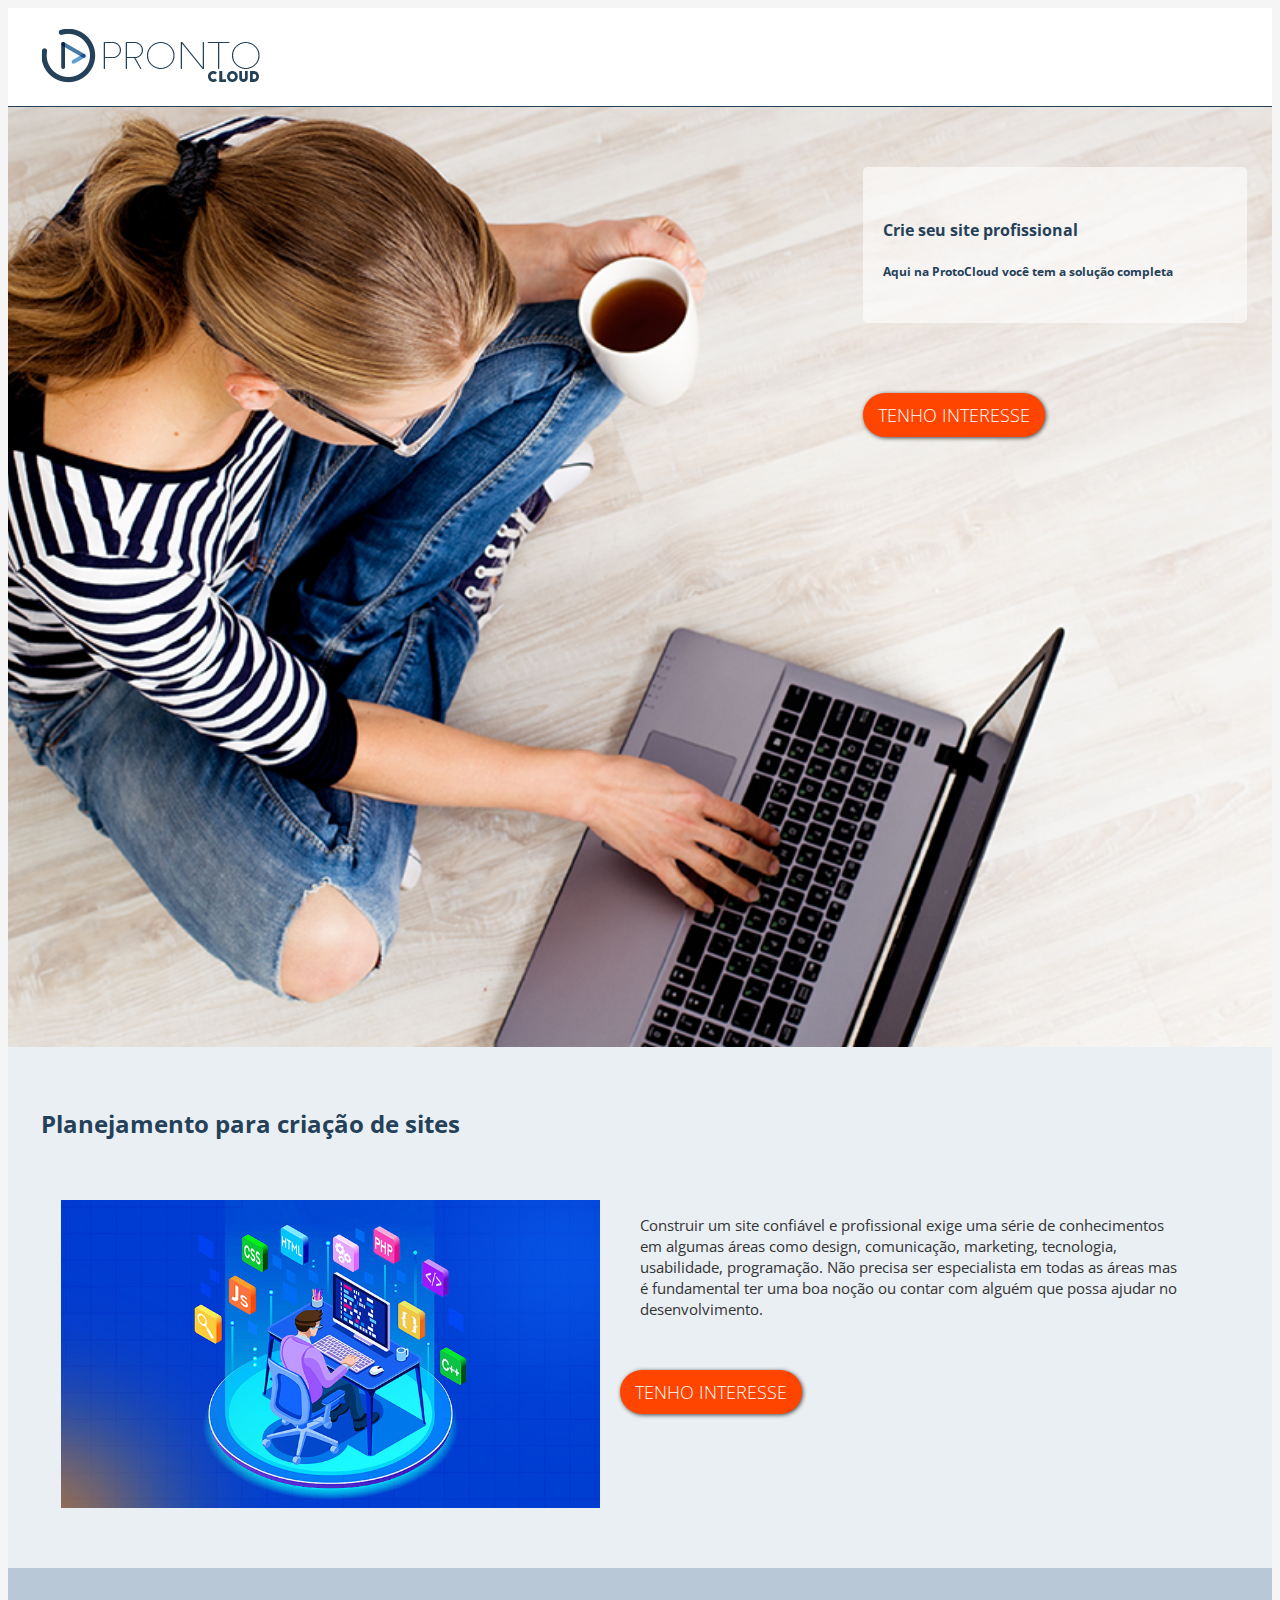
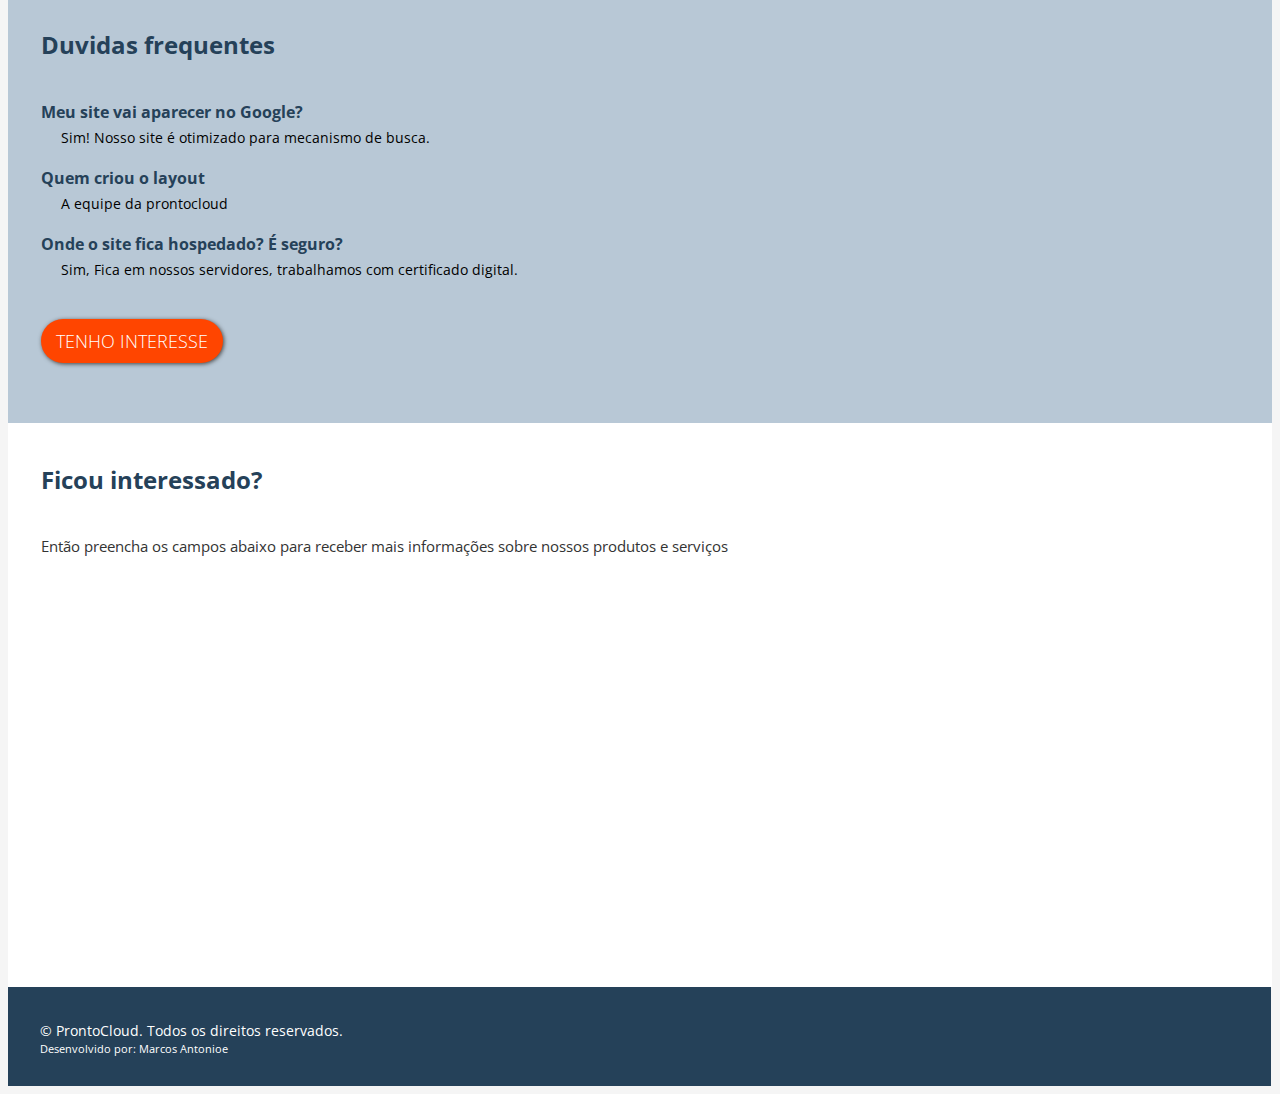
==== commit 798bd9ee: "alteração da newletter" ====
--- a/prontocloud/index.html
+++ b/prontocloud/index.html
@@ -7,6 +7,7 @@
 
     <!-- CSS -->
     <link rel="stylesheet" href="css/styles.css">
+    
 
     <!-- icones -->
     <link rel="shortcut icon" href="./images/favicon.cc"> <!-- 17x17 pixels -->
@@ -48,7 +49,7 @@
                         <a class="button-cta" href="#tenho-interesse">Tenho interesse</a>    
             </div>
         </section> 
-        <section>
+        <section id="perguntas-frequentes">
             <div class="container">
                 <h1>Duvidas frequentes</h1>
                 <dl>
--- a/prontocloud/css/styles.css
+++ b/prontocloud/css/styles.css
@@ -1,14 +1,10 @@
-*{
-    margin: 0;
-    padding: 0;
-    box-sizing: border-box;
-}
+
 html {
     font-size: 62.5%;
 }
 
 body {
-    background-color: #ffffff; 
+    background-color: #f5f5f5; 
     font-family: 'Open Sans', sans-serif;
 }
 
@@ -16,22 +12,22 @@
     display: block;
     width: 100%;
     margin: 0 auto;
-    
+    overflow: hidden;
 }
 
 .container {
     display: block;
-    width: 100%;
+    padding: 0;
     margin: 0 auto;
+    width: 98%;
     max-width: 1198px;
 }
-
 
 header {
     background: #fff;
     display: block;
     float: left;
-    padding: 20px;
+    padding: 20px 0;
     width: 100%;
     border-bottom: 1px solid #254159;
 }
@@ -39,7 +35,8 @@
 h1 {
     font-size: 2.4rem;
     color: #254159;
-    margin-bottom: 20px;
+    margin-top: 20px;
+    margin-bottom: 40px;
 }
 
 h2 {
@@ -74,11 +71,9 @@
 }
 
 #tenho-interesse {
-    background-color: #ffffff;
-    width: 100%;
-}
-
-
+    background-color: #fff;
+    width: 100%;
+}
 
 #tenho-interesse form,
 .cognito.c-med .c-forms-form,
@@ -86,8 +81,6 @@
     background-color: #b8c8d6 !important;
 }
 
-
-
 #tenho-interesse .cognito .c-forms-form .c-forms-form-title h2,
 #tenho-interesse .cognito label[for], .cognito input[type=radio], .cognito input[type=checkbox] {
     color: #385874;
@@ -95,12 +88,13 @@
 
 ol {
     margin-left: 30px;
-   
+    
 }
 
 ol li {
     font-size: 1.4rem;
     color: #454545;
+    list-style: none;
     
 }
 
@@ -124,13 +118,14 @@
     margin: 1px 20px 1px 0;
     padding: 10px;
     list-style: none;
+    
 }
 
 nav li:hover {
     background-color: #dfdfdf;
 }
 
-nav li a {
+nav a {
     text-decoration: none;
     color: #254159;
     
@@ -150,8 +145,8 @@
     background-color: #254159;  
     display: block;
     float: left;
-    padding: 20px;
-    width: 100%;
+    padding: 20px 0;
+    width: 99.9%;
 }
 
 footer p {
@@ -173,7 +168,6 @@
     section nav,
     section article {
         width: 100%;
-        
     }  
 
     .container {
@@ -182,67 +176,82 @@
     }
 }
 
-
-#banner{
-    background-image:url(../images/banner.png) ;
+#banner {
+    background-image: url('../images/banner.png');
     background-repeat: no-repeat;
     background-position: center;
-    width: 100%;
-    height: 60vh;
     background-size: cover;
-}
-.legenda-container{
+    width: 100vw;
+    height: 100vh;
+}
+
+.legenda-container {
     width: 30vw;
     float: right;
-    margin-top: 10vh 10vh 0 0;
-}
-.legenda{
+    margin: 40px 0 0 0;
+}
+
+
+.legenda {
     background-color: rgba(255, 255, 255, .6);
     padding: 20px;
-    border-radius: 5px;  
-    margin-bottom: 5rem;  
-}
-.legenda h5, .legenda h4{
-    color: #254159;
-    line-height: 150%
-    
-}
-.button-cta{
+    border-radius: 5px;
+    margin-bottom: 5rem;
+}
+
+.legenda h5,
+.legenda h4 {
+    color: #254159;
+    line-height: 150%;
+}
+
+.button-cta {
     border-radius: 25px;
-    display: inline;
+    display: inline-block;
     background-color: orangered;
     color: #fff;
-    font-size: 2rem;
-    box-shadow: 1px 1px 4px #454545;
-    padding:10px 15px ;
+    font-size: 1.8rem;
+    text-transform: uppercase;
+    box-shadow: 1px 1px 4px #454545 ;
+    padding: 10px 15px;
     width: auto;
     text-decoration: none;
-    font-weight: 1.8rem;
-    float: right;
-    text-transform: uppercase;
-    
-}
-
-#saiba-mais{
-    background-color:#eaeff3 ;
+    font-weight: 300;
+    margin: 20px auto;
+}
+
+
+#saiba-mais {
+    background-color: #eaeff3;
     padding: 40px 0;
 }
+
 #saiba-mais p,
-#saiba-mais img{
+#saiba-mais img {
     width: 45%;
     display: block;
     float: left;
     padding: 20px;
 }
-dl{
-    margin: 20px 0;
-}
-dt{
-    font-family: sans-serif;
-    font-weight:700 ;
+
+#perguntas-frequentes {
+    background-color: #b8c8d6;
+    padding-top: 40px;
+    padding-bottom: 40px;
+}
+
+dl {
+    margin: 20px 0 ;
+}
+dt {
+    font-family: 'Open Sans';
+    font-weight: 700;
     font-size: 1.6rem;
-}
-dd{
+    color: #254159;
+    margin-bottom: 5px;
+}
+
+dd {
     margin-left: 20px;
     margin-bottom: 20px;
     font-size: 1.4rem;
